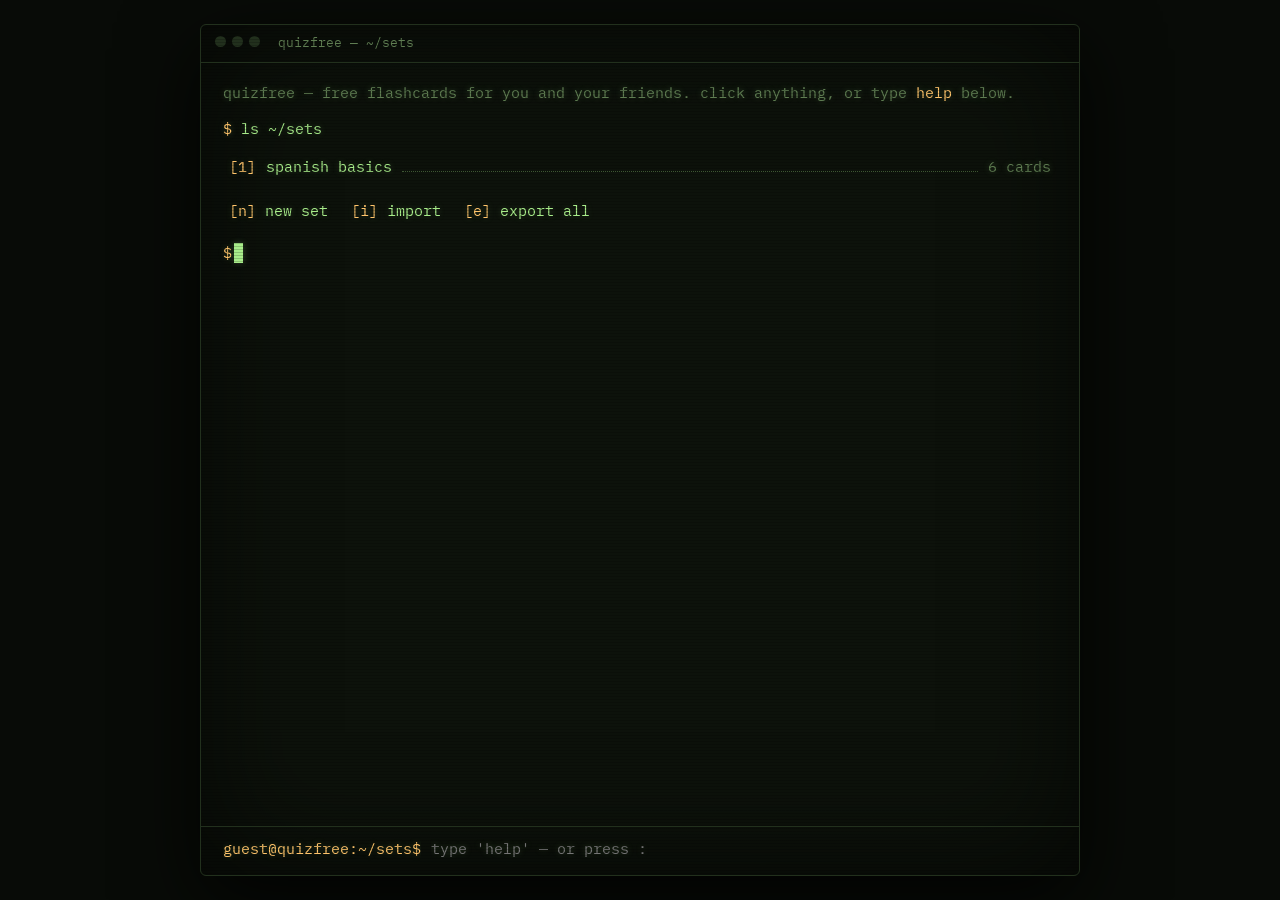
==== index.html @ 3246975f "Add quizfree: terminal-style flashcards with multiple sets and learn mode - Multiple study sets: cre" ====
<!doctype html>
<html lang="en">
<head>
<meta charset="utf-8">
<meta name="viewport" content="width=device-width, initial-scale=1">
<title>quizfree</title>
<meta name="description" content="Free flashcards with a learn mode, in a terminal.">
<link rel="preconnect" href="https://fonts.googleapis.com">
<link rel="preconnect" href="https://fonts.gstatic.com" crossorigin>
<link href="https://fonts.googleapis.com/css2?family=IBM+Plex+Mono:wght@400;600&display=swap" rel="stylesheet">
<link rel="stylesheet" href="style.css">
</head>
<body>
<div class="term">
  <header class="bar"><span class="dots" aria-hidden="true"><i></i><i></i><i></i></span><span id="title">quizfree</span></header>
  <main id="screen"></main>
  <div id="out" role="status"></div>
  <form id="cmd" autocomplete="off">
    <label for="cmd-input" id="prompt">guest@quizfree:~$</label>
    <input id="cmd-input" spellcheck="false" autocapitalize="off" placeholder="type 'help' — or press :">
  </form>
</div>
<input type="file" id="import-file" accept=".json,application/json" hidden>
<script src="core.js"></script>
<script src="app.js"></script>
</body>
</html>
---- style.css ----
:root {
  --bg: #080b07;
  --panel: #0d120b;
  --fg: #a8ec8a;
  --hi: #e6ffd8;
  --dim: #5f7d52;
  --line: #22301d;
  --amber: #ffc46b;
  --red: #ff7b6b;
}

* { box-sizing: border-box; }

html, body {
  margin: 0;
  min-height: 100%;
  background: var(--bg);
  color: var(--fg);
  font: 15px/1.6 "IBM Plex Mono", ui-monospace, SFMono-Regular, Menlo, Consolas, monospace;
  text-shadow: 0 0 6px #a8ec8a40;
}

body { display: flex; justify-content: center; padding: 24px 16px; }

.term {
  position: relative;
  width: 100%;
  max-width: 880px;
  min-height: calc(100vh - 48px);
  display: flex;
  flex-direction: column;
  background: var(--panel);
  border: 1px solid var(--line);
  border-radius: 6px;
  box-shadow: 0 24px 80px #000c, inset 0 0 120px #000a;
  overflow: hidden;
}

/* CRT scanlines */
.term::after {
  content: "";
  position: absolute;
  inset: 0;
  pointer-events: none;
  background: repeating-linear-gradient(transparent 0 2px, #0000002e 2px 3px);
}

.bar {
  display: flex;
  align-items: center;
  gap: 12px;
  padding: 8px 14px;
  border-bottom: 1px solid var(--line);
  color: var(--dim);
  font-size: 13px;
  text-shadow: none;
}
.dots i { display: inline-block; width: 11px; height: 11px; margin-right: 6px; border-radius: 50%; background: var(--line); }
#title { overflow: hidden; text-overflow: ellipsis; white-space: nowrap; }

#screen { flex: 1; padding: 18px 22px; overflow-wrap: anywhere; }
#screen > :first-child { margin-top: 0; }

h1 { font-size: 22px; margin: 4px 0; color: var(--hi); font-weight: 600; }
p { margin: 0 0 12px; }

.ps { color: var(--amber); }
.k { color: var(--amber); }
.dim { color: var(--dim); }
.hi { color: var(--hi); }
.ok { color: var(--hi); }
.err { color: var(--red); }
.err:empty { display: none; }

button {
  font: inherit;
  color: inherit;
  text-shadow: inherit;
  background: none;
  border: 0;
  padding: 2px 6px;
  margin: 0 2px 4px 0;
  cursor: pointer;
  text-align: left;
}
button:hover:not(:disabled), button:focus-visible {
  background: var(--fg);
  color: var(--bg);
  text-shadow: none;
  outline: none;
}
button:hover:not(:disabled) .k, button:focus-visible .k, button:hover:not(:disabled) .dim { color: var(--bg); }
button:disabled { cursor: default; }

.list { list-style: none; padding: 0; margin: 0 0 16px; }
.row { display: flex; width: 100%; gap: 10px; align-items: baseline; }
.leader { flex: 1; min-width: 12px; border-bottom: 1px dotted currentColor; opacity: .4; }

.terms { border-collapse: collapse; width: 100%; margin-top: 8px; }
.terms td { padding: 3px 8px 3px 0; vertical-align: top; border-bottom: 1px solid var(--line); }
.terms td:first-child { color: var(--hi); width: 40%; }
.terms td:nth-child(2) { color: var(--dim); width: 1.5em; }

.card {
  position: relative;
  display: flex;
  align-items: center;
  justify-content: center;
  width: 100%;
  min-height: 210px;
  margin: 22px 0 18px;
  padding: 36px 24px;
  border: 1px solid var(--fg);
  text-align: center;
  font-size: 22px;
  color: var(--hi);
  white-space: pre-wrap;
}
button.card:hover { background: #a8ec8a14; color: var(--hi); text-shadow: inherit; }
.card .label {
  position: absolute;
  top: -0.8em;
  left: 14px;
  padding: 0 6px;
  background: var(--panel);
  color: var(--amber);
  font-size: 13px;
}
.card.small { min-height: 130px; }

.options { display: grid; gap: 8px; margin-bottom: 14px; }
.options button { width: 100%; margin: 0; padding: 9px 12px; border: 1px solid var(--line); }
.options .right { border-color: var(--fg); color: var(--hi); background: #a8ec8a1c; }
.options .wrong { border-color: var(--red); color: var(--red); }

input, textarea {
  width: 100%;
  font: inherit;
  color: var(--hi);
  text-shadow: inherit;
  background: transparent;
  border: 1px solid var(--line);
  padding: 8px 10px;
  caret-color: var(--fg);
  border-radius: 0;
}
input:focus, textarea:focus { outline: none; border-color: var(--fg); }
textarea { resize: vertical; tab-size: 12; }

.edit label { display: block; margin: 12px 0 4px; }
.typeline { display: flex; gap: 10px; align-items: center; margin: 4px 0 14px; }

#out { padding: 0 22px; white-space: pre-wrap; color: var(--dim); }
#out:not(:empty) { padding-bottom: 8px; }
#out.err { color: var(--red); }

#cmd { display: flex; align-items: center; gap: 10px; padding: 10px 22px 14px; border-top: 1px solid var(--line); }
#prompt { color: var(--amber); white-space: nowrap; overflow: hidden; text-overflow: ellipsis; max-width: 55%; }
#cmd input { border: 0; padding: 0; flex: 1; min-width: 0; }

.blink::after { content: "█"; margin-left: 2px; animation: blink 1.1s steps(1) infinite; }
@keyframes blink { 50% { opacity: 0; } }

@media (max-width: 600px) {
  body { padding: 0; }
  .term { min-height: 100vh; border: 0; border-radius: 0; }
  #screen { padding: 14px 16px; }
  #out { padding: 0 16px; }
  #cmd { padding: 10px 16px 14px; }
  #prompt { max-width: 40%; }
  .card { font-size: 18px; padding: 28px 14px; min-height: 170px; }
}

@media (prefers-reduced-motion: reduce) {
  .blink::after { animation: none; }
}
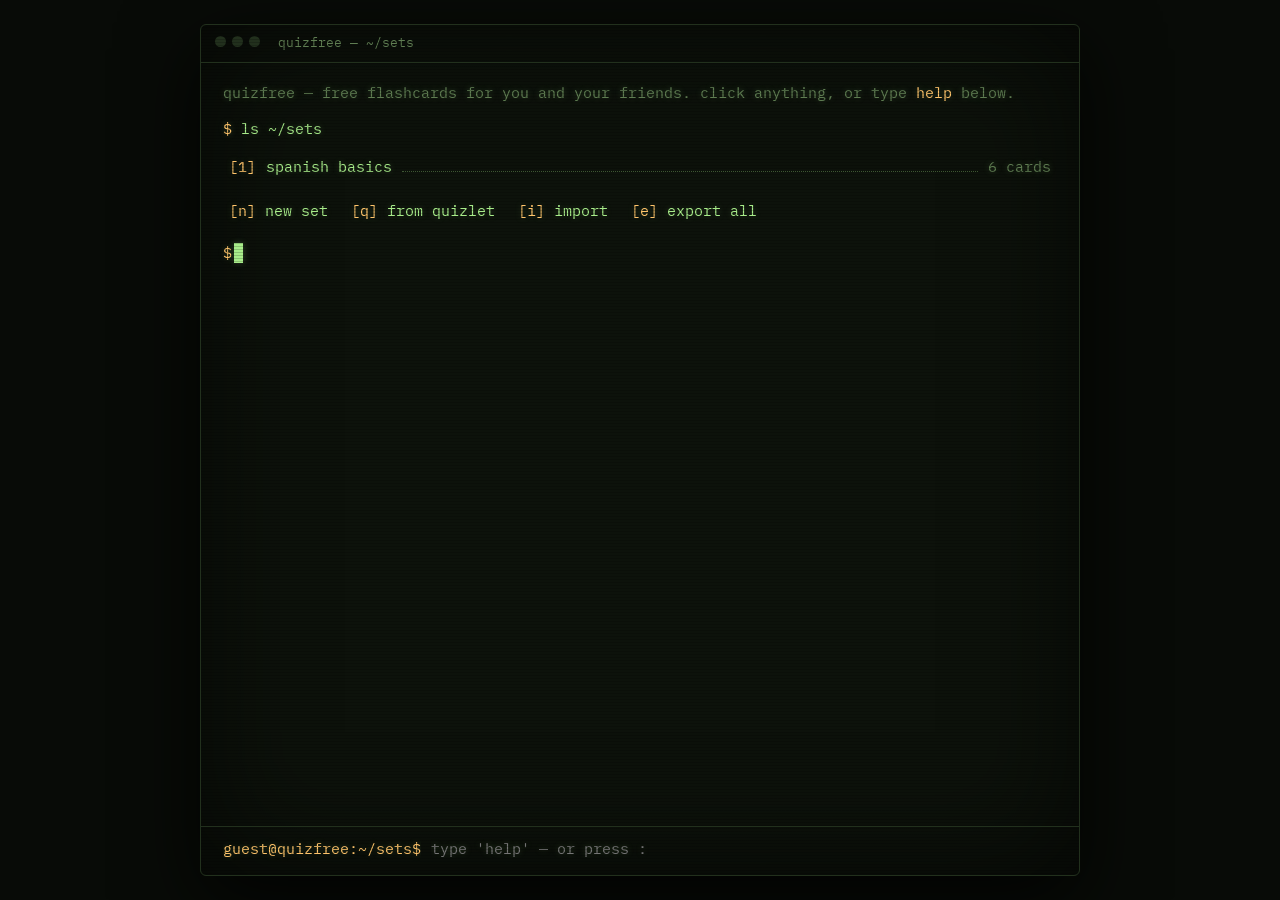
==== commit 265a0fc7: "Add Quizlet link import via a bookmark - [q] / 'quizlet <link>' screen: opens the set and explains t" ====
--- a/index.html
+++ b/index.html
@@ -22,6 +22,7 @@
 </div>
 <input type="file" id="import-file" accept=".json,application/json" hidden>
 <script src="core.js"></script>
+<script src="bookmarklet.js"></script>
 <script src="app.js"></script>
 </body>
 </html>
--- a/style.css
+++ b/style.css
@@ -150,6 +150,56 @@
 .edit label { display: block; margin: 12px 0 4px; }
 .typeline { display: flex; gap: 10px; align-items: center; margin: 4px 0 14px; }
 
+/* test mode */
+h2 { font-size: 15px; font-weight: 400; color: var(--amber); margin: 26px 0 12px; }
+fieldset { border: 0; padding: 0; margin: 0 0 16px; min-width: 0; }
+legend { padding: 0; margin-bottom: 6px; color: var(--hi); }
+.setup legend { color: var(--dim); }
+.setup label { display: block; margin: 4px 0; cursor: pointer; }
+.setup input[type="number"] { width: 6em; margin-left: 8px; }
+input[type="checkbox"], input[type="radio"] {
+  appearance: none;
+  width: 14px;
+  height: 14px;
+  padding: 0;
+  margin: 0 10px 0 0;
+  border: 1px solid var(--fg);
+  vertical-align: -2px;
+  cursor: pointer;
+}
+input[type="radio"] { border-radius: 50%; }
+input[type="checkbox"]:checked, input[type="radio"]:checked { background: var(--fg); box-shadow: inset 0 0 0 3px var(--panel); }
+input[type="checkbox"]:focus-visible, input[type="radio"]:focus-visible { outline: 1px solid var(--amber); outline-offset: 2px; }
+input[type="radio"]:disabled { border-color: var(--dim); }
+.q { margin-bottom: 20px; }
+.q > label { color: var(--hi); }
+.qn { color: var(--dim); }
+.opt { display: block; padding: 3px 0 3px 4px; cursor: pointer; }
+.fix { display: block; color: var(--amber); margin-top: 2px; }
+.match-opts { list-style: none; padding: 0; margin: 0 0 12px; }
+.match-opts li { padding: 2px 0; }
+.match-row { display: flex; gap: 12px; align-items: baseline; margin-bottom: 8px; color: var(--hi); }
+select {
+  font: inherit;
+  color: var(--hi);
+  background: var(--panel);
+  border: 1px solid var(--line);
+  padding: 4px 6px;
+  flex: none;
+}
+select:focus { outline: none; border-color: var(--fg); }
+input:disabled, select:disabled { opacity: 1; color: var(--hi); cursor: default; }
+
+.bookmarklet {
+  display: inline-block;
+  padding: 2px 10px;
+  border: 1px dashed var(--amber);
+  color: var(--amber);
+  text-decoration: none;
+  cursor: grab;
+}
+.bookmarklet:hover, .bookmarklet:focus-visible { background: var(--amber); color: var(--bg); text-shadow: none; outline: none; }
+
 #out { padding: 0 22px; white-space: pre-wrap; color: var(--dim); }
 #out:not(:empty) { padding-bottom: 8px; }
 #out.err { color: var(--red); }
